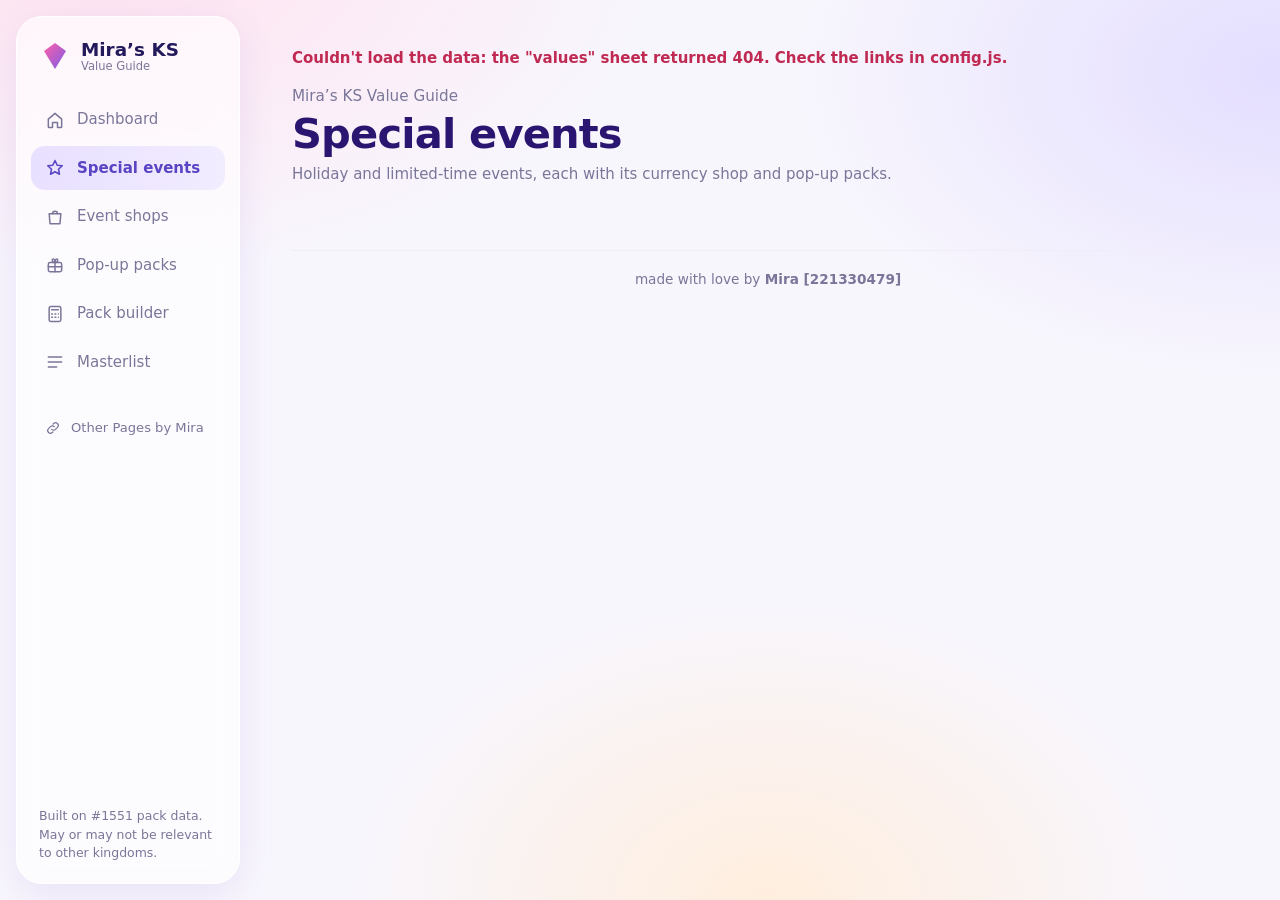
==== event.html @ 1d598697 "updated currency shop view to be more mobile friendly" ====
<!doctype html><html lang="en"><head><meta charset="utf-8"><meta name="viewport" content="width=device-width,initial-scale=1">
<title>Special events - Mira’s KS Value Guide</title><link rel="stylesheet" href="style.css"></head>
<body><main><div id="body"></div></main>
<script src="config.js"></script>
<script src="app.js"></script>
<script>
header("event.html");
Promise.all([unitValues(), get("shops"), get("popups"), get("events").catch(() => ({ events: [] }))]).then(([m, { shops }, { popups }, { events: meta }]) => {
  const packs = scorePacks(m, popups);
  const events = new Map();
  const slot = n => {
    const k = n.trim().toLowerCase();
    if (!events.has(k)) events.set(k, { name: n.trim(), shops: [], packs: [] });
    return events.get(k);
  };
  shops.filter(s => s.event).forEach(s => slot(s.event).shops.push(s));
  packs.filter(p => p.event).forEach(p => slot(p.event).packs.push(p));
  const want = new URLSearchParams(location.search).get("e");
  const body = document.getElementById("body");
  const plural = (n, w) => n + " " + w + (n === 1 ? "" : "s");

  if (!want) {
    const list = [...events.values()].map((e, i) => {
      const md = meta.find(x => x.event.trim().toLowerCase() === e.name.toLowerCase());
      return { ...e, i, st: eventStatus(md) };
    }).sort((a, b) => stateRank[a.st.state] - stateRank[b.st.state]
      || (a.st.state === "past" ? b.st.end - a.st.end : a.st.state === "active" && a.st.end && b.st.end ? a.st.end - b.st.end : a.i - b.i));
    const nowCount = list.filter(e => e.st.state !== "past").length;
    stats([
      ["Active or upcoming", nowCount, "star", ""],
      ["Past events", list.length - nowCount, "list", ""],
      ["Currency shops in events", list.reduce((a, e) => a + e.shops.length, 0), "bag", "pink"],
      ["Pop-up packs in events", list.reduce((a, e) => a + e.packs.length, 0), "gift", "peach"]
    ]);
    body.innerHTML = `<div class="card"><div class="card-head"><div><h2>Choose an event</h2><p>Holiday and limited-time events, each with its currency shop and pop-up packs on one page.</p></div></div>` +
      (list.length
        ? `<div class="big-links">${list.map(e => bigLink("event.html?e=" + encodeURIComponent(e.name), "star", e.name, plural(e.shops.length, "currency shop") + ", " + plural(e.packs.length, "pop-up pack"), e.st.state === "active" && !e.st.end ? "" : e.st.label, e.st.state === "past" ? "past" : "", e.st.state === "past" ? "grey" : e.st.state === "upcoming" ? "" : "green")).join("")}</div>`
        : `<p class="dim">No events yet. Type a holiday event name, such as Halloween, in the event column of its pop-up packs and currency shop rows in your sheet and it will show up here.</p>`) + `</div>`;
    return;
  }

  const ev = events.get(want.trim().toLowerCase());
  const md = ev && meta.find(x => x.event.trim().toLowerCase() === ev.name.toLowerCase());
  const st = eventStatus(md);
  if (!ev) {
    stats([]);
    body.innerHTML = `<div class="card"><p>That event was not found. <a href="event.html">See all special events</a>.</p></div>`;
    return;
  }
  document.title = ev.name + " - Mira’s KS Value Guide";
  document.querySelector("h1").textContent = ev.name;
  document.querySelector(".eyebrow").innerHTML = `<a href="event.html">Special events</a> / ${esc(ev.name)}`;
  document.querySelector(".sub").innerHTML = `Currency shop and pop-up packs for this event, valued at regular pack prices. <span class="pill ${st.state === "past" ? "grey" : st.state === "upcoming" ? "amber" : "green"}">${st.label}</span>`;
  const views = ev.shops.map(s => shopView(m, s));
  stats([
    ["Pop-up packs", ev.packs.length, "gift", ""],
    ["Best pack ratio", ev.packs.length ? Math.max(...ev.packs.map(p => p.ratio)).toFixed(2) + "x" : "none yet", "bars", "pink"],
    ["Currency shops", views.length, "bag", "peach"],
    ["Best currency value", views.length ? fmt(Math.max(...views.map(v => v.best)), 6) : "none yet", "gem", ""]
  ]);
  body.innerHTML = `<div id="packs"></div><h2 class="section-label">Currency shop</h2><div id="shops"></div>
    <p class="note">Pack worth is what the same contents cost at regular pack rates. Currency value is the best $ per token in each shop.</p>`;
  if (ev.packs.length)
    render(document.getElementById("packs"), packCols, ev.packs, false, ["Pop-up packs", "Click a pack to see what is inside."], ["ratio", -1], packDetail);
  else document.getElementById("packs").innerHTML = `<div class="card"><h2>Pop-up packs</h2><p class="dim">No pop-up packs for this event yet.</p></div>`;
  const shopsEl = document.getElementById("shops");
  if (!views.length) shopsEl.innerHTML = `<div class="card"><p class="dim">No currency shop for this event yet.</p></div>`;
  views.forEach(v => {
    const sec = document.createElement("details");
    sec.className = "card"; sec.open = true;
    sec.innerHTML = `<summary class="shop-summary"><h2>${esc(v.name)}</h2></summary><div class="shop-table"></div>`;
    shopsEl.appendChild(sec);
    render(sec.querySelector(".shop-table"), shopCols, v.rows, false, null, ["perToken", -1]);
  });
});
</script></body></html>
---- style.css ----
:root{--ink:#231a5c;--title:#2a1670;--mute:#7a7699;--line:#f0edf8;--head:#f4f1fb;--hover:#faf8ff;--violet:#7c5ce6;--lav-bg:#ece7ff;--lav-ink:#5a44c4;--green-bg:#dbf4e5;--green-ink:#1f7a4d;--amber-bg:#ffe9d9;--amber-ink:#b4571f;--rose-bg:#ffe0e7;--rose-ink:#c02a52;color-scheme:light}
*{box-sizing:border-box}
body{margin:0;min-height:100vh;color:var(--ink);font:15px/1.5 system-ui,-apple-system,"Segoe UI",Roboto,sans-serif;background:radial-gradient(900px 520px at 8% -5%,#ffe2f0,transparent 62%),radial-gradient(820px 520px at 100% 8%,#e4deff,transparent 60%),radial-gradient(700px 500px at 60% 100%,#ffeede,transparent 60%),#f8f6fd;background-attachment:fixed}
.side{position:fixed;inset:16px auto 16px 16px;width:224px;display:flex;flex-direction:column;padding:22px 14px 18px;background:rgba(255,255,255,.62);backdrop-filter:blur(14px);border:1px solid #fff;border-radius:26px;box-shadow:0 10px 36px rgba(120,90,200,.12)}
.brand{display:flex;align-items:center;gap:10px;padding:0 8px 24px;font-weight:800;font-size:1.15rem;line-height:1.15}
.brand small{display:block;font-weight:500;font-size:.72rem;color:var(--mute)}
.logo{width:32px;height:32px;flex:none}
nav{display:flex;flex-direction:column;gap:4px}
nav a{display:flex;align-items:center;gap:12px;padding:11px 14px;border-radius:14px;color:var(--mute);text-decoration:none;font-weight:500}
nav a svg{width:20px;height:20px;flex:none;fill:none;stroke:currentColor;stroke-width:1.8;stroke-linecap:round;stroke-linejoin:round}
nav a.aside{margin-top:22px;padding:8px 14px;font-size:.82rem;gap:10px}
nav a.aside svg{width:16px;height:16px}
nav a:hover{background:rgba(124,92,230,.07)}
nav a[aria-current]{background:linear-gradient(90deg,#e8e0ff,#f2ecff);color:var(--lav-ink);font-weight:700}
nav a:focus-visible,input:focus-visible,th button:focus-visible,.shop-summary:focus-visible{outline:2px solid var(--violet);outline-offset:3px}
.tagline{margin:auto 8px 2px;font-size:.78rem;color:var(--mute)}
main{margin-left:256px;padding:32px 36px 56px;max-width:1220px}
.eyebrow{margin:0;color:var(--mute);font-size:.95rem}
h1{font-size:2.6rem;font-weight:800;letter-spacing:-.02em;line-height:1.1;margin:4px 0 6px;color:var(--title)}
.sub{color:var(--mute);margin:0}
.stats{display:grid;grid-template-columns:repeat(auto-fit,minmax(210px,1fr));gap:16px;margin:24px 0}
.stat{display:flex;align-items:center;gap:12px;padding:16px 14px;border-radius:20px;border:1px solid #fff;box-shadow:0 8px 28px rgba(120,90,200,.09);background:linear-gradient(135deg,rgba(255,255,255,.9),var(--tint,#f3efff))}
.stat.pink{--tint:#ffeaf4}.stat.peach{--tint:#fff1e6}
.tile{width:46px;height:46px;border-radius:14px;display:grid;place-items:center;background:#e8e2ff;color:#6a52d9;flex:none}
.stat.pink .tile{background:#ffdcec;color:#e0407f}.stat.peach .tile{background:#ffe6d2;color:#d9722b}
.tile svg{width:22px;height:22px;fill:none;stroke:currentColor;stroke-width:1.9;stroke-linecap:round;stroke-linejoin:round}
.stat p{margin:0;color:var(--mute);font-size:.85rem}
.stat>div{min-width:0}
.stat strong{overflow-wrap:anywhere;font-size:1.45rem;font-weight:800;line-height:1.2;color:var(--title)}
section{margin-bottom:24px}
.card{background:rgba(255,255,255,.78);border:1px solid #fff;border-radius:22px;box-shadow:0 10px 36px rgba(120,90,200,.10);padding:22px;margin-bottom:18px}
.card-head{display:flex;justify-content:space-between;align-items:flex-start;gap:12px;flex-wrap:wrap;margin-bottom:16px}
.card-head h2{font-size:1.2rem;font-weight:700;margin:0}
.card-head p{margin:2px 0 0;color:var(--mute);font-size:.9rem}
.shop-summary{display:flex;align-items:center;gap:10px;cursor:pointer;list-style:none}
.shop-summary::-webkit-details-marker{display:none}
.shop-summary::before{content:"+";display:inline-grid;place-items:center;width:24px;height:24px;border-radius:50%;background:linear-gradient(135deg,#ece7ff,#ffe3f0);color:var(--lav-ink);font-weight:700}
details[open]>.shop-summary{margin-bottom:16px}
details[open]>.shop-summary::before{content:"\2212"}
.shop-summary h2{font-size:1.2rem;font-weight:700;margin:0}
input{width:240px;max-width:100%;padding:9px 14px;border:1px solid var(--line);border-radius:12px;background:#fff;color:var(--ink);font:inherit;box-shadow:0 2px 8px rgba(120,90,200,.08)}
.wrap{overflow-x:auto}
table{border-collapse:separate;border-spacing:0;width:100%;font-variant-numeric:tabular-nums}
th,td{padding:14px 16px;text-align:left;white-space:nowrap;border-bottom:1px solid var(--line)}
td:first-child{white-space:normal;font-weight:600}
thead th{background:var(--head);border-bottom:0;padding:10px 16px}
thead th:first-child{border-radius:12px 0 0 12px}
thead th:last-child{border-radius:0 12px 12px 0}
th button{all:unset;cursor:pointer;display:inline-flex;align-items:center;gap:6px;font-weight:600;font-size:.85rem;color:var(--mute)}
.arrow{font-size:.75rem;opacity:.5}
th button.on{color:var(--ink)}th button.on .arrow{opacity:1;color:var(--violet)}
th button:hover{color:var(--ink)}
tbody tr:hover td{background:var(--hover)}
tbody tr:last-child td{border-bottom:0}
tr.exp{cursor:pointer}
.chev{all:unset;box-sizing:border-box;width:22px;height:22px;border-radius:50%;display:inline-grid;place-items:center;vertical-align:middle;margin-right:10px;cursor:pointer;background:linear-gradient(135deg,#ece7ff,#ffe3f0);color:var(--lav-ink)}
.chev::before{content:"";width:6px;height:6px;border-right:2px solid currentColor;border-bottom:2px solid currentColor;transform:rotate(-45deg);transition:transform .15s}
.chev[aria-expanded=true]::before{transform:rotate(45deg)}
.chev:focus-visible{outline:2px solid var(--violet);outline-offset:2px}
tbody tr.detail:hover>td{background:none}
.detail>td{padding:0 16px 14px;white-space:normal;font-weight:400}
.breakdown{background:#faf8ff;border:1px solid var(--line);border-radius:16px;padding:14px 16px;overflow-x:auto}
.breakdown p{margin:0 0 8px;font-size:.88rem}
.breakdown table{font-size:.9rem}
.breakdown th,.breakdown td{padding:8px 12px}
.breakdown thead th{background:none;border-bottom:1px solid var(--line);font-size:.8rem;color:var(--mute);padding:6px 12px}
.breakdown thead th:first-child,.breakdown thead th:last-child{border-radius:0}
.breakdown tfoot td{font-weight:700;border-bottom:0;border-top:1px solid var(--line)}
.breakdown tfoot tr+tr td{border-top:0}
.pos{color:var(--green-ink)}.neg{color:var(--rose-ink)}
@media(prefers-reduced-motion:reduce){.chev::before{transition:none}}
a.pill{text-decoration:none}
.shop-summary .pill{margin-left:4px}
.eyebrow a{color:var(--lav-ink);text-decoration:none;font-weight:600}
.eyebrow a:hover{text-decoration:underline}
.section-label{font-size:1.15rem;font-weight:700;margin:26px 4px 12px}
.price-field{display:flex;flex-direction:column;gap:4px;color:var(--mute);font-size:.82rem;font-weight:600}
.money{display:flex;align-items:center;gap:6px;color:var(--ink);font-size:1rem}
.money input{width:130px}
.brows{display:flex;flex-direction:column;gap:10px}
.brow{display:grid;grid-template-columns:minmax(0,2fr) minmax(0,1fr) minmax(90px,auto) 36px;gap:10px;align-items:center}
.brow input{width:100%}
.b-worth{white-space:nowrap}
.b-del{all:unset;box-sizing:border-box;width:32px;height:32px;border-radius:50%;display:grid;place-items:center;cursor:pointer;color:var(--mute);background:var(--head);font-size:1.2rem;line-height:1}
.b-del:hover{background:var(--rose-bg);color:var(--rose-ink)}
.b-del:focus-visible,.btn:focus-visible{outline:2px solid var(--violet);outline-offset:2px}
.b-actions{display:flex;gap:10px;margin-top:16px;flex-wrap:wrap}
.btn{all:unset;box-sizing:border-box;cursor:pointer;padding:9px 18px;border-radius:12px;font-weight:600;color:#fff;background:linear-gradient(90deg,#8d6df0,#e65aa6);box-shadow:0 4px 14px rgba(124,92,230,.25)}
.btn.ghost{color:var(--lav-ink);background:var(--lav-bg);box-shadow:none}
@media(max-width:560px){.brow{grid-template-columns:minmax(0,1fr) minmax(0,.6fr) 32px}.b-worth{grid-column:1/3;grid-row:2}.b-del{grid-row:1;grid-column:3}}
.strong{font-weight:700}.dim{color:var(--mute)}.bad{color:var(--rose-ink);font-weight:600}
.pill{display:inline-block;padding:3px 12px;border-radius:999px;font-size:.85rem;font-weight:500;background:var(--lav-bg);color:var(--lav-ink);white-space:normal}
.pill.c1{background:#e0ebff;color:#2f5bc9}.pill.c2{background:#ffe0ef;color:#c2377d}.pill.c3{background:#ffe9d9;color:#b4571f}.pill.c4{background:#d9f3ea;color:#1d7a5a}
.pill.green{background:var(--green-bg);color:var(--green-ink)}.pill.amber{background:var(--amber-bg);color:var(--amber-ink)}.pill.rose{background:var(--rose-bg);color:var(--rose-ink)}
.meter{display:inline-block;height:8px;background:linear-gradient(90deg,#ff7ab8,#7c5ce6);border-radius:99px;vertical-align:middle;margin-left:10px}
.tag{font-size:.75rem;background:var(--amber-bg);color:var(--amber-ink);border-radius:99px;padding:1px 8px;margin-left:6px}
.credits{margin-top:40px;padding-top:18px;border-top:1px solid var(--line);text-align:center;color:var(--mute);font-size:.85rem}
.credits a{color:inherit;text-decoration:none;font-weight:700}
.note a,.card p a{color:var(--lav-ink);font-weight:600}
.note{color:var(--mute);font-size:.88rem;margin:14px 4px 0}
.pillbar{display:flex;flex-wrap:wrap;align-items:center;gap:8px;max-height:210px;overflow-y:auto;padding:10px 12px;margin:22px 0 4px;border-radius:20px;background:rgba(255,255,255,.82);backdrop-filter:blur(10px);border:1px solid #fff;box-shadow:0 8px 28px rgba(120,90,200,.10)}
.chip-label{color:var(--mute);font-size:.85rem;font-weight:600;padding:0 6px}
.chip{padding:7px 16px;border-radius:999px;background:#fff;border:1px solid var(--line);color:var(--ink);font-size:.9rem;font-weight:600;text-decoration:none;box-shadow:0 2px 6px rgba(120,90,200,.08);transition:background .15s}
.chip:hover{background:var(--lav-bg)}
.chip[aria-current]{background:linear-gradient(90deg,#e8e0ff,#ffe3f0);color:var(--lav-ink);border-color:#fff}
.chip:focus-visible{outline:2px solid var(--violet);outline-offset:2px}
details.card{scroll-margin-top:20px}
.big-link.past{filter:grayscale(1);opacity:.6}
.big-link.past:hover,.big-link.past:focus-visible{opacity:.9}
.pill.grey{background:#ececf1;color:#6b6a7a}
.big-links{display:grid;grid-template-columns:repeat(auto-fill,minmax(250px,1fr));gap:16px}
.big-link{--tint:#f3efff;display:flex;flex-direction:column;gap:6px;padding:20px;border-radius:22px;text-decoration:none;color:var(--ink);border:1px solid #fff;background:linear-gradient(135deg,rgba(255,255,255,.95),var(--tint));box-shadow:0 8px 28px rgba(120,90,200,.09);transition:transform .15s,box-shadow .15s}
.big-link:nth-child(3n+2){--tint:#ffeaf4}.big-link:nth-child(3n){--tint:#fff1e6}
.big-link:hover{transform:translateY(-3px);box-shadow:0 14px 34px rgba(120,90,200,.16)}
.big-link:focus-visible{outline:2px solid var(--violet);outline-offset:3px}
.big-link .tile{margin-bottom:8px}
.big-link:nth-child(3n+2) .tile{background:#ffdcec;color:#e0407f}.big-link:nth-child(3n) .tile{background:#ffe6d2;color:#d9722b}
.big-link strong{font-size:1.15rem;font-weight:800;color:var(--title)}
.big-link .desc{color:var(--mute);font-size:.9rem;flex:1}
.go{display:flex;justify-content:space-between;align-items:center;margin-top:10px}
.go-arrow{width:34px;height:34px;border-radius:50%;display:grid;place-items:center;background:#fff;color:var(--lav-ink);box-shadow:0 2px 8px rgba(120,90,200,.15)}
.go-arrow svg{width:18px;height:18px;fill:none;stroke:currentColor;stroke-width:2;stroke-linecap:round;stroke-linejoin:round}
@media(prefers-reduced-motion:reduce){.big-link{transition:none}.big-link:hover{transform:none}}
@media(max-width:860px){
.side{position:static;width:auto;margin:12px;flex-direction:row;align-items:center;flex-wrap:wrap;gap:8px;padding:10px 12px;border-radius:20px}
.brand{padding:0 10px 0 4px}.tagline{display:none}
nav{flex-direction:row;flex-wrap:wrap;width:100%;gap:4px}nav a.aside{margin-top:0;font-size:.78rem}nav a{flex:1 1 auto;justify-content:center;padding:9px 8px;font-size:.82rem;white-space:nowrap}nav a svg{display:none}
main{margin:0;padding:8px 16px 40px}h1{font-size:2rem}}
.ranked{display:flex;align-items:center;gap:12px}
.rank{flex:none;display:grid;place-items:center;width:38px;height:30px;border-radius:9px;background:#fff;border:1.5px solid #cfc4f7;color:var(--violet);font-size:.82rem;font-weight:800;letter-spacing:-.02em}
.rank.none{border-style:dashed;border-color:var(--line);color:var(--mute)}
tr.top td{background:#effaf3}
tr.top td:first-child{box-shadow:inset 4px 0 0 #3fbf7f}
tr.top .rank{background:#2fa86b;border-color:#2fa86b;color:#fff;box-shadow:0 2px 6px rgba(47,168,107,.3)}
tbody tr.top:hover td{background:#e3f6ea}
tr.low td{opacity:.5}
tr.low:hover td{opacity:.85}
@media(max-width:640px){
.stats{grid-template-columns:repeat(2,minmax(0,1fr));gap:10px;margin:16px 0}
.stat{padding:12px 10px;gap:8px;border-radius:16px}
.stat .tile{width:34px;height:34px;border-radius:10px}.stat .tile svg{width:18px;height:18px}
.stat p{font-size:.75rem;line-height:1.25}.stat strong{font-size:1.1rem}
.card{padding:14px;border-radius:18px}
table.rt,table.rt tbody{display:block}
table.rt thead tr{display:flex;flex-wrap:wrap;align-items:center;gap:6px;margin-bottom:6px}
table.rt thead tr::before{content:"Sort by";font-size:.75rem;font-weight:600;color:var(--mute);margin-right:2px}
table.rt thead th{padding:0;background:none;border-radius:0}
table.rt th button{padding:5px 10px;border-radius:999px;background:var(--head);font-size:.78rem}
table.rt th button.on{background:var(--lav-bg);color:var(--lav-ink)}
table.rt tbody tr{display:grid;grid-template-columns:repeat(3,minmax(0,1fr));gap:8px 10px;padding:12px 2px;border-bottom:1px solid var(--line)}
table.rt tbody tr:last-child{border-bottom:0}
table.rt tbody tr:hover td{background:none}
table.rt tbody tr.top{background:#effaf3;border-radius:14px;border-bottom:0;margin-bottom:6px;padding:12px 10px;box-shadow:inset 4px 0 0 #3fbf7f}
table.rt tbody tr.top td{background:none;box-shadow:none}
table.rt td{padding:0;border:0;white-space:normal;min-width:0;font-size:.85rem}
table.rt td::before{content:attr(data-label);display:block;font-size:.68rem;font-weight:600;color:var(--mute);text-transform:uppercase;letter-spacing:.03em}
table.rt td:first-child{grid-column:1/-1;font-size:.98rem}
table.rt.has-hero td:first-child{grid-column:1/3;grid-row:1}
table.rt td.hero{grid-column:3;grid-row:1;text-align:right;align-self:center;font-weight:700;font-size:1rem}
table.rt td:first-child::before,table.rt td.hero::before{display:none}
table.rt td.hero .meter{display:block;margin:4px 0 0 auto;max-width:100%}
table.rt tr.detail{display:block;padding:0 0 12px}
table.rt tr.detail>td{display:block;padding:0}
table.rt tr.detail>td::before{display:none}
.breakdown{padding:10px}
.breakdown th,.breakdown td{padding:6px;white-space:normal}
.breakdown th:nth-child(5),.breakdown td:nth-child(5){display:none}
}
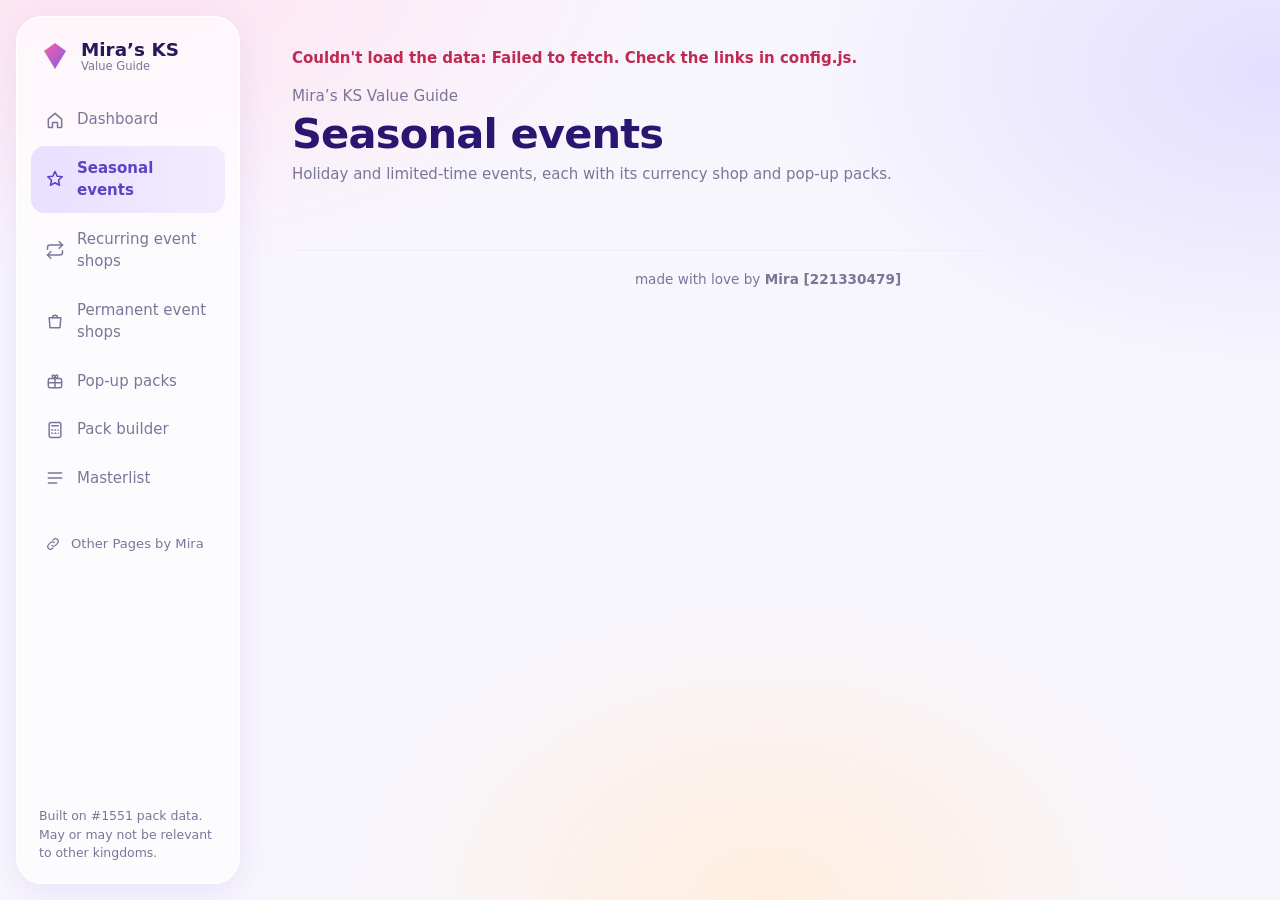
==== commit 987b41c4: "added recurring page" ====
--- a/event.html
+++ b/event.html
@@ -1,5 +1,5 @@
 <!doctype html><html lang="en"><head><meta charset="utf-8"><meta name="viewport" content="width=device-width,initial-scale=1">
-<title>Special events - Mira’s KS Value Guide</title><link rel="stylesheet" href="style.css"></head>
+<title>Seasonal events -Mira’s KS Value Guide</title><link rel="stylesheet" href="style.css"></head>
 <body><main><div id="body"></div></main>
 <script src="config.js"></script>
 <script src="app.js"></script>
@@ -44,33 +44,32 @@
   const st = eventStatus(md);
   if (!ev) {
     stats([]);
-    body.innerHTML = `<div class="card"><p>That event was not found. <a href="event.html">See all special events</a>.</p></div>`;
+    body.innerHTML = `<div class="card"><p>That event was not found. <a href="event.html">See all seasonal events</a>.</p></div>`;
     return;
   }
   document.title = ev.name + " - Mira’s KS Value Guide";
   document.querySelector("h1").textContent = ev.name;
-  document.querySelector(".eyebrow").innerHTML = `<a href="event.html">Special events</a> / ${esc(ev.name)}`;
+  document.querySelector(".eyebrow").innerHTML = `<a href="event.html">Seasonal events</a> / ${esc(ev.name)}`;
   document.querySelector(".sub").innerHTML = `Currency shop and pop-up packs for this event, valued at regular pack prices. <span class="pill ${st.state === "past" ? "grey" : st.state === "upcoming" ? "amber" : "green"}">${st.label}</span>`;
-  const views = ev.shops.map(s => shopView(m, s));
+  body.innerHTML = `<div id="packs"></div><h2 class="section-label">Currency shop</h2><div id="shops"></div>
+    <p class="note">Pack worth is what the same contents cost at regular pack rates. Currency value is the best $ per token in each shop.</p>`;
+  if (ev.packs.length)
+    render(document.getElementById("packs"), packCols, ev.packs, false, ["Pop-up packs", "Click a pack to see what is inside."], ["ratio", -1], packDetail);
+  else document.getElementById("packs").innerHTML = `<div class="card"><h2>Pop-up packs</h2><p class="dim">No pop-up packs for this event yet.</p></div>`;
+  const shopsEl = document.getElementById("shops");
+  const views = ev.shops.map(s => {
+    const sec = document.createElement("details");
+    sec.className = "card"; sec.open = true;
+    sec.innerHTML = `<summary class="shop-summary"><h2>${esc(s.name)}</h2></summary><div class="shop-table"></div>`;
+    shopsEl.appendChild(sec);
+    return renderShop(sec.querySelector(".shop-table"), m, s);
+  });
+  if (!views.length) shopsEl.innerHTML = `<div class="card"><p class="dim">No currency shop for this event yet.</p></div>`;
   stats([
     ["Pop-up packs", ev.packs.length, "gift", ""],
     ["Best pack ratio", ev.packs.length ? Math.max(...ev.packs.map(p => p.ratio)).toFixed(2) + "x" : "none yet", "bars", "pink"],
     ["Currency shops", views.length, "bag", "peach"],
     ["Best currency value", views.length ? fmt(Math.max(...views.map(v => v.best)), 6) : "none yet", "gem", ""]
   ]);
-  body.innerHTML = `<div id="packs"></div><h2 class="section-label">Currency shop</h2><div id="shops"></div>
-    <p class="note">Pack worth is what the same contents cost at regular pack rates. Currency value is the best $ per token in each shop.</p>`;
-  if (ev.packs.length)
-    render(document.getElementById("packs"), packCols, ev.packs, false, ["Pop-up packs", "Click a pack to see what is inside."], ["ratio", -1], packDetail);
-  else document.getElementById("packs").innerHTML = `<div class="card"><h2>Pop-up packs</h2><p class="dim">No pop-up packs for this event yet.</p></div>`;
-  const shopsEl = document.getElementById("shops");
-  if (!views.length) shopsEl.innerHTML = `<div class="card"><p class="dim">No currency shop for this event yet.</p></div>`;
-  views.forEach(v => {
-    const sec = document.createElement("details");
-    sec.className = "card"; sec.open = true;
-    sec.innerHTML = `<summary class="shop-summary"><h2>${esc(v.name)}</h2></summary><div class="shop-table"></div>`;
-    shopsEl.appendChild(sec);
-    render(sec.querySelector(".shop-table"), shopCols, v.rows, false, null, ["perToken", -1]);
-  });
 });
 </script></body></html>
--- a/style.css
+++ b/style.css
@@ -73,6 +73,9 @@
 .shop-summary .pill{margin-left:4px}
 .eyebrow a{color:var(--lav-ink);text-decoration:none;font-weight:600}
 .eyebrow a:hover{text-decoration:underline}
+.tier+.tier{margin-top:26px;padding-top:20px;border-top:2px dashed var(--line)}
+.tier-head{display:flex;align-items:center;flex-wrap:wrap;gap:8px 12px;margin-bottom:10px}
+.tier-head h3{margin:0;font-size:1.05rem;font-weight:800;color:var(--title)}
 .section-label{font-size:1.15rem;font-weight:700;margin:26px 4px 12px}
 .price-field{display:flex;flex-direction:column;gap:4px;color:var(--mute);font-size:.82rem;font-weight:600}
 .money{display:flex;align-items:center;gap:6px;color:var(--ink);font-size:1rem}
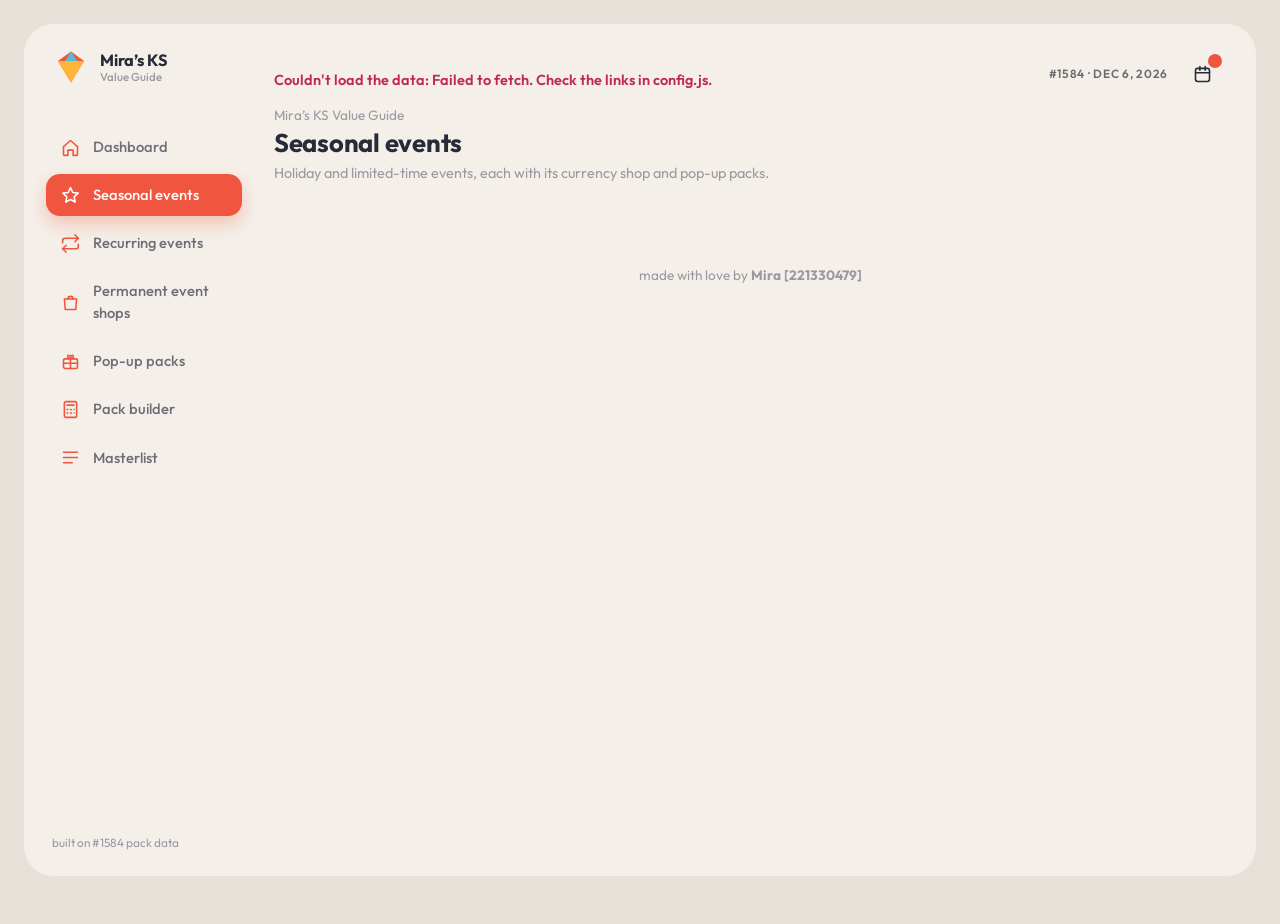
==== commit 5e683455: "Redesign with warm theme, events panel and calendar popup - Add theme.css: warm beige layout, labell" ====
--- a/event.html
+++ b/event.html
@@ -1,5 +1,5 @@
 <!doctype html><html lang="en"><head><meta charset="utf-8"><meta name="viewport" content="width=device-width,initial-scale=1">
-<title>Seasonal events -Mira’s KS Value Guide</title><link rel="stylesheet" href="style.css"></head>
+<title>Seasonal events -Mira’s KS Value Guide</title><link rel="stylesheet" href="style.css"><link rel="stylesheet" href="theme.css"></head>
 <body><main><div id="body"></div></main>
 <script src="config.js"></script>
 <script src="app.js"></script>
--- a/style.css
+++ b/style.css
@@ -8,8 +8,6 @@
 nav{display:flex;flex-direction:column;gap:4px}
 nav a{display:flex;align-items:center;gap:12px;padding:11px 14px;border-radius:14px;color:var(--mute);text-decoration:none;font-weight:500}
 nav a svg{width:20px;height:20px;flex:none;fill:none;stroke:currentColor;stroke-width:1.8;stroke-linecap:round;stroke-linejoin:round}
-nav a.aside{margin-top:22px;padding:8px 14px;font-size:.82rem;gap:10px}
-nav a.aside svg{width:16px;height:16px}
 nav a:hover{background:rgba(124,92,230,.07)}
 nav a[aria-current]{background:linear-gradient(90deg,#e8e0ff,#f2ecff);color:var(--lav-ink);font-weight:700}
 nav a:focus-visible,input:focus-visible,th button:focus-visible,.shop-summary:focus-visible{outline:2px solid var(--violet);outline-offset:3px}
@@ -30,6 +28,9 @@
 section{margin-bottom:24px}
 .card{background:rgba(255,255,255,.78);border:1px solid #fff;border-radius:22px;box-shadow:0 10px 36px rgba(120,90,200,.10);padding:22px;margin-bottom:18px}
 .card-head{display:flex;justify-content:space-between;align-items:flex-start;gap:12px;flex-wrap:wrap;margin-bottom:16px}
+.about{margin:0 4px 22px;padding:2px 0 2px 16px;border-left:3px solid #e2dbfa;color:var(--mute);font-size:.88rem;line-height:1.55;max-width:75ch}
+.about h2{margin:0 0 4px;font-size:.8rem;font-weight:700;text-transform:uppercase;letter-spacing:.05em;color:var(--mute)}
+.about p{margin:0 0 6px}.about p:last-child{margin:0}
 .card-head h2{font-size:1.2rem;font-weight:700;margin:0}
 .card-head p{margin:2px 0 0;color:var(--mute);font-size:.9rem}
 .shop-summary{display:flex;align-items:center;gap:10px;cursor:pointer;list-style:none}
@@ -73,6 +74,11 @@
 .shop-summary .pill{margin-left:4px}
 .eyebrow a{color:var(--lav-ink);text-decoration:none;font-weight:600}
 .eyebrow a:hover{text-decoration:underline}
+.seg{display:inline-flex;flex-wrap:wrap;gap:4px;padding:4px;margin-bottom:18px;border-radius:14px;background:var(--head)}
+.seg button{all:unset;box-sizing:border-box;cursor:pointer;padding:7px 14px;border-radius:10px;font-size:.88rem;font-weight:600;color:var(--mute)}
+.seg button:hover{color:var(--ink)}
+.seg button[aria-pressed=true]{background:#fff;color:var(--lav-ink);box-shadow:0 2px 8px rgba(120,90,200,.15)}
+.seg button:focus-visible{outline:2px solid var(--violet);outline-offset:2px}
 .tier+.tier{margin-top:26px;padding-top:20px;border-top:2px dashed var(--line)}
 .tier-head{display:flex;align-items:center;flex-wrap:wrap;gap:8px 12px;margin-bottom:10px}
 .tier-head h3{margin:0;font-size:1.05rem;font-weight:800;color:var(--title)}
@@ -93,7 +99,7 @@
 @media(max-width:560px){.brow{grid-template-columns:minmax(0,1fr) minmax(0,.6fr) 32px}.b-worth{grid-column:1/3;grid-row:2}.b-del{grid-row:1;grid-column:3}}
 .strong{font-weight:700}.dim{color:var(--mute)}.bad{color:var(--rose-ink);font-weight:600}
 .pill{display:inline-block;padding:3px 12px;border-radius:999px;font-size:.85rem;font-weight:500;background:var(--lav-bg);color:var(--lav-ink);white-space:normal}
-.pill.c1{background:#e0ebff;color:#2f5bc9}.pill.c2{background:#ffe0ef;color:#c2377d}.pill.c3{background:#ffe9d9;color:#b4571f}.pill.c4{background:#d9f3ea;color:#1d7a5a}
+.pill.purple{background:var(--lav-bg);color:var(--lav-ink)}.pill.c1{background:#e0ebff;color:#2f5bc9}.pill.c2{background:#ffe0ef;color:#c2377d}.pill.c3{background:#ffe9d9;color:#b4571f}.pill.c4{background:#d9f3ea;color:#1d7a5a}
 .pill.green{background:var(--green-bg);color:var(--green-ink)}.pill.amber{background:var(--amber-bg);color:var(--amber-ink)}.pill.rose{background:var(--rose-bg);color:var(--rose-ink)}
 .meter{display:inline-block;height:8px;background:linear-gradient(90deg,#ff7ab8,#7c5ce6);border-radius:99px;vertical-align:middle;margin-left:10px}
 .tag{font-size:.75rem;background:var(--amber-bg);color:var(--amber-ink);border-radius:99px;padding:1px 8px;margin-left:6px}
@@ -127,7 +133,7 @@
 @media(max-width:860px){
 .side{position:static;width:auto;margin:12px;flex-direction:row;align-items:center;flex-wrap:wrap;gap:8px;padding:10px 12px;border-radius:20px}
 .brand{padding:0 10px 0 4px}.tagline{display:none}
-nav{flex-direction:row;flex-wrap:wrap;width:100%;gap:4px}nav a.aside{margin-top:0;font-size:.78rem}nav a{flex:1 1 auto;justify-content:center;padding:9px 8px;font-size:.82rem;white-space:nowrap}nav a svg{display:none}
+nav{flex-direction:row;flex-wrap:wrap;width:100%;gap:4px}nav a{flex:1 1 auto;justify-content:center;padding:9px 8px;font-size:.82rem;white-space:nowrap}nav a svg{display:none}
 main{margin:0;padding:8px 16px 40px}h1{font-size:2rem}}
 .ranked{display:flex;align-items:center;gap:12px}
 .rank{flex:none;display:grid;place-items:center;width:38px;height:30px;border-radius:9px;background:#fff;border:1.5px solid #cfc4f7;color:var(--violet);font-size:.82rem;font-weight:800;letter-spacing:-.02em}
@@ -159,6 +165,7 @@
 table.rt td::before{content:attr(data-label);display:block;font-size:.68rem;font-weight:600;color:var(--mute);text-transform:uppercase;letter-spacing:.03em}
 table.rt td:first-child{grid-column:1/-1;font-size:.98rem}
 table.rt.has-hero td:first-child{grid-column:1/3;grid-row:1}
+table.rt td.wide{grid-column:1/-1}
 table.rt td.hero{grid-column:3;grid-row:1;text-align:right;align-self:center;font-weight:700;font-size:1rem}
 table.rt td:first-child::before,table.rt td.hero::before{display:none}
 table.rt td.hero .meter{display:block;margin:4px 0 0 auto;max-width:100%}
@@ -169,3 +176,52 @@
 .breakdown th,.breakdown td{padding:6px;white-space:normal}
 .breakdown th:nth-child(5),.breakdown td:nth-child(5){display:none}
 }
+
+/* Dashboard: compact, list-style layout */
+.dash h1{font-size:2rem}
+.dash-grid{display:grid;grid-template-columns:minmax(0,1fr) 300px;gap:18px;align-items:start}
+.dash-side{position:sticky;top:20px}
+.dash .card{background:#fff;border-radius:18px;padding:18px 20px 10px;box-shadow:0 4px 18px rgba(120,90,200,.06);margin-bottom:18px}
+.dash .card-head{margin-bottom:6px}
+.dash .card-head h2{font-size:1.02rem}
+.dash .card-head p{font-size:.84rem}
+.dash .stats{gap:0;margin:20px 0;padding:14px 4px;background:#fff;border:1px solid #fff;border-radius:18px;box-shadow:0 4px 18px rgba(120,90,200,.06)}
+.dash .stat{padding:2px 18px;background:none;border:0;border-left:1px solid var(--line);border-radius:0;box-shadow:none}
+.dash .stat:first-child{border-left:0}
+.dash .stat .tile{width:38px;height:38px;border-radius:50%}
+.dash .stat .tile svg{width:18px;height:18px}
+.dash .stat p{font-size:.8rem}
+.dash .stat strong{font-size:1.2rem}
+.dash-side .about{margin:0;padding:16px 18px;border:1px solid #fff;border-radius:18px;background:rgba(255,255,255,.55);font-size:.84rem}
+
+.link-list{display:grid}
+.link-list.two{grid-template-columns:repeat(2,minmax(0,1fr));column-gap:28px}
+.link-list .big-link{display:grid;grid-template-columns:36px minmax(0,1fr) auto;grid-template-areas:"tile title arrow" "tile desc arrow" "tile pill arrow";column-gap:14px;align-items:center;padding:11px 6px;border:0;border-bottom:1px solid var(--line);border-radius:0;background:none;box-shadow:none;transition:background .15s}
+.link-list .big-link:last-child,.link-list.two .big-link:nth-last-child(-n+2):nth-child(odd),.link-list.two .big-link:last-child{border-bottom:0}
+.link-list .big-link:hover{transform:none;box-shadow:none;background:var(--hover)}
+.link-list .big-link:focus-visible{outline-offset:0;border-radius:10px}
+.link-list .tile{grid-area:tile;width:36px;height:36px;margin:0;border-radius:50%;align-self:center}
+.link-list .tile svg{width:17px;height:17px}
+.link-list strong{grid-area:title;font-size:.92rem;font-weight:600;color:var(--ink);line-height:1.3}
+.link-list .desc{grid-area:desc;font-size:.8rem;line-height:1.35;display:-webkit-box;-webkit-line-clamp:2;-webkit-box-orient:vertical;overflow:hidden}
+.link-list .go{display:contents}
+.link-list .go>span:first-child{grid-area:pill;justify-self:start;margin-top:5px}
+.link-list .go>span:first-child:empty{display:none}
+.link-list .pill{font-size:.74rem;padding:2px 10px}
+.link-list .go-arrow{grid-area:arrow;width:28px;height:28px;background:none;box-shadow:none;color:var(--mute)}
+.link-list .go-arrow svg{width:16px;height:16px}
+.link-list .big-link:hover .go-arrow{color:var(--lav-ink)}
+@media(min-width:641px){
+.link-list.wide .big-link{grid-template-columns:36px minmax(0,1fr) auto auto;grid-template-areas:"tile title pill arrow" "tile desc pill arrow"}
+.link-list.wide .go>span:first-child{margin:0 0 0 12px;justify-self:end}
+}
+@media(max-width:1100px){.dash-grid{grid-template-columns:minmax(0,1fr)}.dash-side{position:static}}
+@media(max-width:640px){
+.dash .stats{grid-template-columns:repeat(2,minmax(0,1fr));row-gap:14px}
+.dash .stat{padding:2px 12px}
+.dash .stat:nth-child(odd){border-left:0}
+.link-list.two{grid-template-columns:minmax(0,1fr)}
+.link-list.two .big-link:nth-last-child(-n+2):nth-child(odd){border-bottom:1px solid var(--line)}
+.link-list.two .big-link:last-child{border-bottom:0}
+.dash .card{padding:16px 14px 6px}
+}
--- a/theme.css
+++ b/theme.css
@@ -0,0 +1,194 @@
+/* Theme: warm beige workspace, white cards and right panel, playful coral / teal / pink / green / yellow accents */
+@import url("https://fonts.googleapis.com/css2?family=Outfit:wght@400;500;600;700&display=swap");
+:root{--ink:#272a37;--title:#272a37;--mute:#9b98a1;--line:#ece7de;--head:#f7f4ef;--hover:#fbf9f5;--violet:#f0553f;
+  --beige:#f4f0e9;--coral:#f0553f;--teal:#4fbfd8;--pink:#ff8ab5;--green:#3fcf9a;--yellow:#ffb43a;
+  --coral-s:#fde5e0;--teal-s:#ddf3f8;--pink-s:#ffe5ef;--green-s:#dcf6ec;--yellow-s:#fff0d6;
+  --coral-i:#d63c27;--teal-i:#1f8ea8;--pink-i:#d94c84;--green-i:#1f9a6c;--yellow-i:#c27a07;
+  --lav-bg:var(--coral-s);--lav-ink:var(--coral-i);--soft:0 10px 30px rgba(90,70,40,.07)}
+body.t3{background:#e7e2d9;font-family:Outfit,system-ui,sans-serif;font-size:14.5px}
+.t3 button,.t3 input{font-family:inherit}
+
+/* Frame: one beige panel with the icon rail floating in it, white events panel on the right */
+@media(min-width:861px){
+.t3 main{position:relative;margin:24px;max-width:none;min-height:calc(100vh - 48px);padding:30px 30px 36px 110px;background:var(--beige);border-radius:30px}
+.t3 .side{inset:48px auto 48px 48px;width:52px;padding:0;align-items:center;background:none;border:0;box-shadow:none;backdrop-filter:none;z-index:5}
+.t3 .brand{padding:0 0 60px}.t3 .brand>span{display:none}.t3 .logo{width:38px;height:38px}
+.t3 nav{gap:16px;align-items:center}
+.t3 nav a{width:46px;height:46px;padding:0;justify-content:center;border-radius:50%;font-size:0;color:var(--coral)}
+.t3 nav a svg{width:21px;height:21px}
+.t3 nav a:hover{background:#fff}
+.t3 nav a[aria-current]{background:var(--coral);color:#fff;box-shadow:0 8px 18px rgba(240,85,63,.35)}
+.t3 .tagline{display:none}
+}
+.rpanel{display:none}
+@media(min-width:1360px){
+.t3 main{margin-right:24px;padding-right:350px}
+.rpanel{display:block;position:fixed;top:24px;right:24px;bottom:24px;width:310px;overflow-y:auto;background:#fff;border-radius:30px;padding:28px 26px;box-shadow:-10px 0 40px rgba(90,70,40,.06);z-index:4}
+.t3 .topbar{right:374px}
+}
+
+/* Top bar */
+.topbar{display:flex;justify-content:flex-end;align-items:center;gap:14px}
+@media(min-width:861px){.topbar{position:absolute;top:30px;right:34px;z-index:6}}
+.kd-chip{font-size:.74rem;font-weight:600;letter-spacing:.06em;color:#6d6a73}
+.bell-wrap{position:relative}
+.bell{all:unset;box-sizing:border-box;cursor:pointer;position:relative;width:40px;height:40px;display:grid;place-items:center;border-radius:50%;color:var(--ink);transition:background .15s}
+.bell:hover,.bell[aria-expanded=true]{background:#fff}
+.bell:focus-visible{outline:2px solid var(--coral);outline-offset:3px}
+.bell svg{width:21px;height:21px;fill:none;stroke:currentColor;stroke-width:1.8;stroke-linecap:round;stroke-linejoin:round}
+.badge{position:absolute;top:-2px;right:-2px;min-width:18px;height:18px;padding:0 5px;border-radius:999px;background:var(--coral);color:#fff;font-size:.66rem;font-weight:700;display:grid;place-items:center;border:2px solid var(--beige);animation:pop .5s cubic-bezier(.3,1.6,.5,1) both}
+@keyframes pop{from{transform:scale(0)}to{transform:scale(1)}}
+.evpop{position:absolute;right:0;top:50px;z-index:20;width:320px;max-width:calc(100vw - 32px);background:#fff;border-radius:20px;box-shadow:0 20px 50px rgba(90,70,40,.16);padding:14px 16px 10px;animation:drop .18s ease-out}
+@keyframes drop{from{opacity:0;transform:translateY(-6px)}to{opacity:1;transform:none}}
+.evpop-head{display:flex;justify-content:space-between;align-items:center;margin-bottom:6px}
+.evpop-head strong{font-size:1rem;font-weight:700}
+.evpop-x{all:unset;cursor:pointer;width:28px;height:28px;display:grid;place-items:center;border-radius:50%;color:var(--mute)}
+.evpop-x:hover{background:var(--head)}.evpop-x:focus-visible{outline:2px solid var(--coral)}
+.evpop-x svg{width:16px;height:16px;fill:none;stroke:currentColor;stroke-width:2;stroke-linecap:round}
+.evlist{list-style:none;margin:0;padding:0}
+.ev{display:flex;gap:12px;padding:10px 0;border-top:1px solid var(--line)}
+.evlist .ev:first-child{border-top:0}
+.ev-dot{flex:none;width:9px;height:9px;margin-top:6px;border-radius:50%;background:var(--green);box-shadow:0 0 0 4px var(--green-s)}
+.ev.upcoming .ev-dot{background:var(--yellow);box-shadow:0 0 0 4px var(--yellow-s)}
+.ev-main{display:flex;flex-direction:column;min-width:0}
+.ev-main strong{font-size:.92rem;font-weight:600}
+.ev-main .dim{font-size:.78rem}
+.ev-links{display:flex;gap:8px;margin-top:6px}
+.ev-links a,.ecard-links a{font-size:.72rem;font-weight:700;letter-spacing:.04em;text-transform:uppercase;text-decoration:none;color:var(--ink)}
+.ev-links a{padding:4px 11px;border-radius:999px;background:var(--head)}
+.ev-links a:hover,.ecard-links a:hover{color:var(--coral)}
+.ev-sub{margin:10px 0 0;font-size:.7rem;font-weight:700;text-transform:uppercase;letter-spacing:.06em;color:var(--mute)}
+
+/* Right panel cards (like "tasks today") */
+.rp-head{display:flex;align-items:center;justify-content:space-between;margin:4px 0 14px}
+.rp-head:not(:first-child){margin-top:30px}
+.rp-head h2{margin:0;font-size:1.15rem;font-weight:700}
+.rp-count{min-width:26px;height:26px;padding:0 8px;border-radius:999px;display:grid;place-items:center;background:var(--coral);color:#fff;font-size:.78rem;font-weight:700}
+.rp-count.soft{background:var(--head);color:var(--mute)}
+.ecard{border:1px solid var(--line);border-radius:18px;padding:16px 16px 14px;margin-bottom:14px;transition:box-shadow .15s}
+.ecard:hover{box-shadow:var(--soft)}
+.ecard.upcoming{opacity:.75}
+.ecard-top{display:flex;justify-content:space-between;align-items:flex-start;gap:10px}
+.ecard-top strong{font-size:.98rem;font-weight:600;line-height:1.3}
+.dleft{flex:none;font-size:.7rem;font-weight:700;color:#fff;border-radius:999px;padding:3px 9px;background:var(--coral)}
+.dleft.yellow{background:var(--yellow)}.dleft.green{background:var(--green)}.dleft.teal{background:var(--teal)}.dleft.pink{background:var(--pink)}
+.ecard-foot{display:flex;justify-content:space-between;align-items:center;gap:8px;margin-top:18px}
+.ecard-links{display:flex;gap:12px}
+.ktag{font-size:.68rem;font-weight:700;letter-spacing:.07em;text-transform:uppercase;padding:5px 12px;border-radius:999px;background:var(--coral-s);color:var(--coral-i)}
+.ktag.yellow{background:var(--yellow-s);color:var(--yellow-i)}.ktag.green{background:var(--green-s);color:var(--green-i)}.ktag.teal{background:var(--teal-s);color:var(--teal-i)}.ktag.pink{background:var(--pink-s);color:var(--pink-i)}
+
+/* Headings */
+.t3 .eyebrow{font-size:.85rem;color:var(--mute)}
+.t3 .eyebrow a{color:var(--coral)}
+.t3 h1{font-size:1.6rem;font-weight:700;letter-spacing:-.01em;color:var(--title)}
+.t3 .sub{font-size:.9rem}
+.t3 .section-label{font-weight:700}
+
+
+/* Stats: small white cards with a coloured dot icon */
+.t3 .stats,.t3.dash .stats{gap:16px;margin:22px 0;padding:0;background:none;border:0;box-shadow:none;grid-template-columns:repeat(auto-fit,minmax(160px,1fr))}
+.t3 .stat,.t3.dash .stat,.t3.dash .stat:first-child{flex-direction:row-reverse;justify-content:space-between;align-items:flex-start;padding:16px 18px;border:0;border-radius:20px;background:#fff;box-shadow:none}
+.t3 .stat .tile,.t3.dash .stat .tile,.t3 .stat.pink .tile,.t3 .stat.peach .tile{width:24px;height:24px;border-radius:50%;background:var(--coral);color:#fff}
+.t3 .stat .tile svg,.t3.dash .stat .tile svg{width:13px;height:13px;stroke-width:2.4}
+.t3 .stat:nth-child(5n+2) .tile{background:var(--yellow)}.t3 .stat:nth-child(5n+3) .tile{background:var(--green)}.t3 .stat:nth-child(5n+4) .tile{background:var(--teal)}.t3 .stat:nth-child(5n+5) .tile{background:var(--pink)}
+.t3 .stat>div{display:flex;flex-direction:column-reverse}
+.t3 .stat strong,.t3.dash .stat strong{color:var(--ink);font-size:1.5rem;font-weight:600}
+.t3 .stat p,.t3.dash .stat p{color:var(--mute);font-size:.82rem;line-height:1.25}
+
+/* Cards */
+.t3 .card,.t3.dash .card{background:#fff;border:0;border-radius:22px;box-shadow:none;padding:20px 22px}
+.t3 .card-head h2,.t3.dash .card-head h2,.t3 .card h2{font-size:1.12rem;font-weight:700;color:var(--title)}
+.t3 .card-head p{font-size:.86rem}
+.t3 .shop-summary::before{background:var(--coral-s);color:var(--coral-i)}
+
+/* Tables */
+.t3 thead th{background:none;border-bottom:1px solid var(--line)}
+.t3 th button{font-size:.72rem;font-weight:600;letter-spacing:.06em;text-transform:uppercase;color:var(--mute)}
+.t3 th button.on{color:var(--ink)}
+.t3 td{font-size:.9rem}
+.t3 .strong{font-weight:600}
+.t3 .meter{height:7px;background:linear-gradient(90deg,#ffb43a,#f0553f)}
+.t3 tr.top td{background:none}
+.t3 tr.top td:first-child{box-shadow:none}
+.t3 tbody tr.top:hover td{background:var(--hover)}
+.t3 .rank{border:0;background:var(--head);color:var(--ink);border-radius:999px;width:42px}
+.t3 tr.top .rank{color:#fff;box-shadow:0 6px 14px rgba(240,85,63,.28);background:linear-gradient(90deg,#f0553f,#ff8a6e)}
+.t3 tbody tr.top:nth-child(2) .rank{background:linear-gradient(90deg,#ffb43a,#ffd07a);box-shadow:0 6px 14px rgba(255,180,58,.3)}
+.t3 tbody tr.top:nth-child(3) .rank{background:linear-gradient(90deg,#3fcf9a,#7fe3bd);box-shadow:0 6px 14px rgba(63,207,154,.28)}
+.t3 .seg{background:#fff;border-radius:999px;padding:4px}
+.t3 .seg button{border-radius:999px;font-size:.78rem;font-weight:600;letter-spacing:.04em;text-transform:uppercase}
+.t3 .seg button[aria-pressed=true]{background:var(--ink);color:#fff;box-shadow:none}
+.t3 input{border:0;background:var(--head);box-shadow:none;border-radius:999px}
+.t3 .breakdown{background:var(--head);border-color:var(--line)}
+.t3 .pill{font-weight:600}
+.t3 .pill.green{background:var(--green-s);color:var(--green-i)}.t3 .pill.amber{background:var(--yellow-s);color:var(--yellow-i)}.t3 .pill.rose{background:var(--coral-s);color:var(--coral-i)}
+.t3 .pill.c1{background:var(--teal-s);color:var(--teal-i)}.t3 .pill.c2{background:var(--pink-s);color:var(--pink-i)}.t3 .pill.c3{background:var(--yellow-s);color:var(--yellow-i)}.t3 .pill.c4{background:var(--green-s);color:var(--green-i)}
+.t3 .pill.grey{background:#efece6;color:#7d7a83}
+
+/* Tiles and rows: solid colour icon circles */
+.t3 .big-links .big-link{background:#fff;border:1px solid var(--line);box-shadow:none}
+.t3 .big-links .big-link:hover{box-shadow:var(--soft)}
+.t3 .big-links strong{font-weight:600}
+.t3 .big-links .tile,.t3 .link-list .tile{background:var(--coral);color:#fff;border-radius:50%}
+.t3 .big-link:nth-child(5n+2) .tile{background:var(--teal);color:#fff}
+.t3 .big-link:nth-child(5n+3) .tile{background:var(--yellow);color:#fff}
+.t3 .big-link:nth-child(5n+4) .tile{background:var(--green);color:#fff}
+.t3 .big-link:nth-child(5n+5) .tile{background:var(--pink);color:#fff}
+.t3 .big-link.past .tile{background:#d9d5ce}
+.t3 .link-list strong{font-weight:600}
+.t3 .big-links .go-arrow{background:var(--ink);color:#fff;box-shadow:none}
+.t3 .link-list .big-link:hover .go-arrow{color:var(--coral)}
+.t3 .dash-grid{grid-template-columns:minmax(0,1fr)}
+.t3 .credits{border-top:0}
+.t3 .note a,.t3 .card p a{color:var(--coral-i)}
+
+@media(max-width:860px){
+.t3 main{background:var(--beige)}
+.t3 .side{background:#fff}
+.topbar{margin:0 0 6px}
+.t3 .stats,.t3.dash .stats{grid-template-columns:repeat(2,minmax(0,1fr));gap:12px}
+}
+@media(prefers-reduced-motion:reduce){.badge,.evpop{animation:none}}
+.t3 th,.t3 td{padding:12px 12px}
+.t3 table.rt td:first-child{white-space:normal;min-width:150px}
+
+/* Sidebar with labels */
+@media(min-width:861px){
+.t3 main{padding-left:250px}
+.t3 .side{width:196px;align-items:stretch;inset:48px auto 48px 46px}
+.t3 .brand{padding:0 6px 40px}.t3 .brand>span{display:block;font-weight:700;font-size:1.02rem}
+.t3 nav{align-items:stretch;gap:6px}
+.t3 nav a{width:auto;height:auto;justify-content:flex-start;gap:12px;padding:10px 14px;border-radius:14px;font-size:.92rem;font-weight:500;color:#6f6c76}
+.t3 nav a svg{color:var(--coral)}
+.t3 nav a:hover{background:#fff;color:var(--ink)}
+.t3 nav a[aria-current]{background:var(--coral);color:#fff;box-shadow:0 8px 18px rgba(240,85,63,.3)}
+.t3 nav a[aria-current] svg{color:#fff}
+.t3 .tagline{display:block;margin:auto 6px 0;font-size:.74rem;color:var(--mute)}
+}
+
+/* Dashboard: about card beside the first two cards */
+.dash-top{display:grid;grid-template-columns:minmax(0,1fr) 300px;gap:18px;align-items:start;margin-bottom:18px}
+.dash-top .card:last-child{margin-bottom:0}
+.dash-top .dash-main .card:last-child{margin-bottom:0}
+.about-card{position:relative;overflow:hidden;padding:22px 22px 20px!important;height:100%}
+.about-art{position:relative;overflow:hidden;height:110px;display:grid;place-items:center;margin:-6px -6px 6px}
+.about-art::before{content:"";position:absolute;width:150px;height:150px;border-radius:50%;background:var(--beige);bottom:-60px}
+.about-art svg{position:relative;width:70px;height:70px;transform:rotate(-8deg);filter:drop-shadow(0 10px 14px rgba(240,85,63,.25))}
+.about-art .cf.c1{top:14px;left:34px}.about-art .cf.c2{top:28px;right:34px}.about-art .cf.c3{bottom:18px;left:22px}.about-art .cf.c4{top:4px;right:70px}.about-art .cf.c5{bottom:26px;right:22px}
+.about-kicker{margin:0 0 4px;font-size:.7rem;font-weight:700;letter-spacing:.08em;text-transform:uppercase;color:var(--coral)}
+.t3 .about-card h2{margin:0 0 10px;font-size:1.3rem;line-height:1.2}
+.about-card p:not(.about-kicker){margin:0 0 10px;color:#77747d;font-size:.86rem;line-height:1.6}
+.about-card p:last-child{margin-bottom:0}
+@media(max-width:1100px){.dash-top{grid-template-columns:minmax(0,1fr)}.about-card{height:auto}}
+.t3 .btn{border-radius:999px;background:linear-gradient(90deg,#f0553f,#ff8a6e);box-shadow:0 8px 18px rgba(240,85,63,.3)}
+.t3 .btn:hover{filter:brightness(1.04)}
+.t3 .btn.ghost{background:var(--head);color:var(--ink);box-shadow:none}
+.t3 .btn:focus-visible,.t3 .b-del:focus-visible{outline-color:var(--coral)}
+.cf{position:absolute;display:block}
+.cf.c1{width:6px;height:22px;background:var(--coral);transform:rotate(-35deg);border-radius:2px}
+.cf.c2{width:12px;height:12px;background:var(--yellow);transform:rotate(45deg)}
+.cf.c3{width:10px;height:10px;background:var(--teal);border-radius:50%}
+.cf.c4{width:5px;height:18px;background:var(--pink);transform:rotate(30deg);border-radius:2px}
+.cf.c5{width:9px;height:9px;background:var(--coral);border-radius:50%}
+@media(max-width:860px){.t3 nav a[aria-current]{background:var(--coral);color:#fff}.t3 nav a:hover{background:var(--head)}}
+@media(max-width:640px){.t3 table.rt tbody tr.top{background:var(--head);box-shadow:inset 4px 0 0 var(--coral)}.t3 .stat strong,.t3.dash .stat strong{font-size:1.1rem}.t3 .stat,.t3.dash .stat,.t3.dash .stat:first-child{padding:14px}}
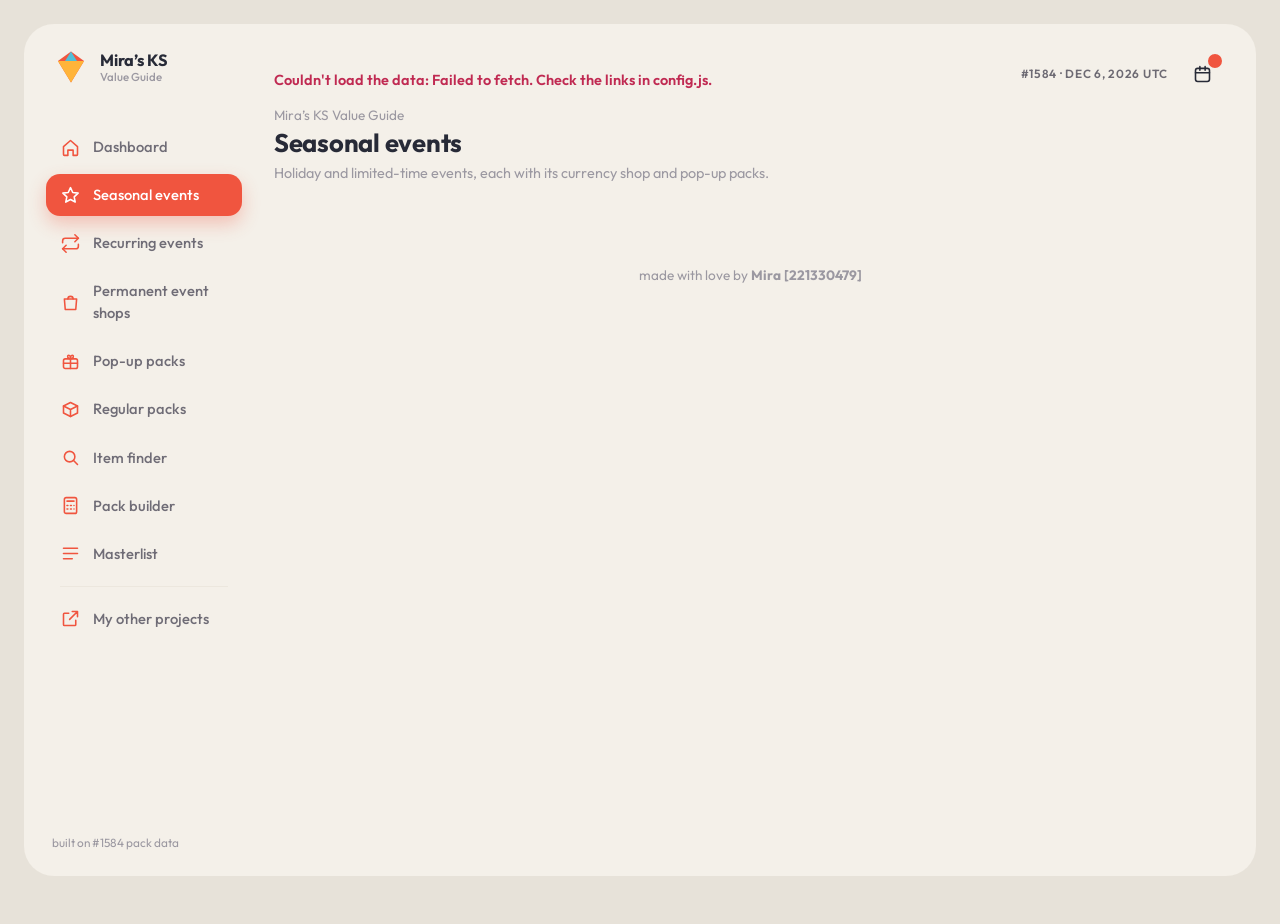
==== commit 460a06c0: "Add Good verdict tier and rename event pack sections to Packs Verdicts: Great 2.00x+, Good 1.50-1.99" ====
--- a/event.html
+++ b/event.html
@@ -54,8 +54,8 @@
   body.innerHTML = `<div id="packs"></div><h2 class="section-label">Currency shop</h2><div id="shops"></div>
     <p class="note">Pack worth is what the same contents cost at regular pack rates. Currency value is the best $ per token in each shop.</p>`;
   if (ev.packs.length)
-    render(document.getElementById("packs"), packCols, ev.packs, false, ["Pop-up packs", "Click a pack to see what is inside."], ["ratio", -1], packDetail);
-  else document.getElementById("packs").innerHTML = `<div class="card"><h2>Pop-up packs</h2><p class="dim">No pop-up packs for this event yet.</p></div>`;
+    render(document.getElementById("packs"), packCols, ev.packs, false, ["Packs", "Click a pack to see what is inside."], ["ratio", -1], packDetail);
+  else document.getElementById("packs").innerHTML = `<div class="card"><h2>Packs</h2><p class="dim">No packs for this event yet.</p></div>`;
   const shopsEl = document.getElementById("shops");
   const views = ev.shops.map(s => {
     const sec = document.createElement("details");
@@ -66,7 +66,7 @@
   });
   if (!views.length) shopsEl.innerHTML = `<div class="card"><p class="dim">No currency shop for this event yet.</p></div>`;
   stats([
-    ["Pop-up packs", ev.packs.length, "gift", ""],
+    ["Packs", ev.packs.length, "gift", ""],
     ["Best pack ratio", ev.packs.length ? Math.max(...ev.packs.map(p => p.ratio)).toFixed(2) + "x" : "none yet", "bars", "pink"],
     ["Currency shops", views.length, "bag", "peach"],
     ["Best currency value", views.length ? fmt(Math.max(...views.map(v => v.best)), 6) : "none yet", "gem", ""]
--- a/theme.css
+++ b/theme.css
@@ -1,4 +1,4 @@
-/* Theme: warm beige workspace, white cards and right panel, playful coral / teal / pink / green / yellow accents */
+/* Theme: warm beige workspace, white cards, playful coral / teal / pink / green / yellow accents */
 @import url("https://fonts.googleapis.com/css2?family=Outfit:wght@400;500;600;700&display=swap");
 :root{--ink:#272a37;--title:#272a37;--mute:#9b98a1;--line:#ece7de;--head:#f7f4ef;--hover:#fbf9f5;--violet:#f0553f;
   --beige:#f4f0e9;--coral:#f0553f;--teal:#4fbfd8;--pink:#ff8ab5;--green:#3fcf9a;--yellow:#ffb43a;
@@ -19,12 +19,6 @@
 .t3 nav a:hover{background:#fff}
 .t3 nav a[aria-current]{background:var(--coral);color:#fff;box-shadow:0 8px 18px rgba(240,85,63,.35)}
 .t3 .tagline{display:none}
-}
-.rpanel{display:none}
-@media(min-width:1360px){
-.t3 main{margin-right:24px;padding-right:350px}
-.rpanel{display:block;position:fixed;top:24px;right:24px;bottom:24px;width:310px;overflow-y:auto;background:#fff;border-radius:30px;padding:28px 26px;box-shadow:-10px 0 40px rgba(90,70,40,.06);z-index:4}
-.t3 .topbar{right:374px}
 }
 
 /* Top bar */
@@ -54,28 +48,10 @@
 .ev-main strong{font-size:.92rem;font-weight:600}
 .ev-main .dim{font-size:.78rem}
 .ev-links{display:flex;gap:8px;margin-top:6px}
-.ev-links a,.ecard-links a{font-size:.72rem;font-weight:700;letter-spacing:.04em;text-transform:uppercase;text-decoration:none;color:var(--ink)}
+.ev-links a{font-size:.72rem;font-weight:700;letter-spacing:.04em;text-transform:uppercase;text-decoration:none;color:var(--ink)}
 .ev-links a{padding:4px 11px;border-radius:999px;background:var(--head)}
-.ev-links a:hover,.ecard-links a:hover{color:var(--coral)}
+.ev-links a:hover{color:var(--coral)}
 .ev-sub{margin:10px 0 0;font-size:.7rem;font-weight:700;text-transform:uppercase;letter-spacing:.06em;color:var(--mute)}
-
-/* Right panel cards (like "tasks today") */
-.rp-head{display:flex;align-items:center;justify-content:space-between;margin:4px 0 14px}
-.rp-head:not(:first-child){margin-top:30px}
-.rp-head h2{margin:0;font-size:1.15rem;font-weight:700}
-.rp-count{min-width:26px;height:26px;padding:0 8px;border-radius:999px;display:grid;place-items:center;background:var(--coral);color:#fff;font-size:.78rem;font-weight:700}
-.rp-count.soft{background:var(--head);color:var(--mute)}
-.ecard{border:1px solid var(--line);border-radius:18px;padding:16px 16px 14px;margin-bottom:14px;transition:box-shadow .15s}
-.ecard:hover{box-shadow:var(--soft)}
-.ecard.upcoming{opacity:.75}
-.ecard-top{display:flex;justify-content:space-between;align-items:flex-start;gap:10px}
-.ecard-top strong{font-size:.98rem;font-weight:600;line-height:1.3}
-.dleft{flex:none;font-size:.7rem;font-weight:700;color:#fff;border-radius:999px;padding:3px 9px;background:var(--coral)}
-.dleft.yellow{background:var(--yellow)}.dleft.green{background:var(--green)}.dleft.teal{background:var(--teal)}.dleft.pink{background:var(--pink)}
-.ecard-foot{display:flex;justify-content:space-between;align-items:center;gap:8px;margin-top:18px}
-.ecard-links{display:flex;gap:12px}
-.ktag{font-size:.68rem;font-weight:700;letter-spacing:.07em;text-transform:uppercase;padding:5px 12px;border-radius:999px;background:var(--coral-s);color:var(--coral-i)}
-.ktag.yellow{background:var(--yellow-s);color:var(--yellow-i)}.ktag.green{background:var(--green-s);color:var(--green-i)}.ktag.teal{background:var(--teal-s);color:var(--teal-i)}.ktag.pink{background:var(--pink-s);color:var(--pink-i)}
 
 /* Headings */
 .t3 .eyebrow{font-size:.85rem;color:var(--mute)}
@@ -152,10 +128,10 @@
 .t3 th,.t3 td{padding:12px 12px}
 .t3 table.rt td:first-child{white-space:normal;min-width:150px}
 
-/* Sidebar with labels */
+/* Sidebar with labels. On very wide screens the frame stops at 1600px and centres, and the fixed sidebar follows its left edge */
 @media(min-width:861px){
-.t3 main{padding-left:250px}
-.t3 .side{width:196px;align-items:stretch;inset:48px auto 48px 46px}
+.t3 main{padding-left:250px;margin:24px max(24px,calc(50% - 800px))}
+.t3 .side{width:196px;align-items:stretch;inset:48px auto 48px max(46px,calc(50% - 778px))}
 .t3 .brand{padding:0 6px 40px}.t3 .brand>span{display:block;font-weight:700;font-size:1.02rem}
 .t3 nav{align-items:stretch;gap:6px}
 .t3 nav a{width:auto;height:auto;justify-content:flex-start;gap:12px;padding:10px 14px;border-radius:14px;font-size:.92rem;font-weight:500;color:#6f6c76}
@@ -192,3 +168,44 @@
 .cf.c5{width:9px;height:9px;background:var(--coral);border-radius:50%}
 @media(max-width:860px){.t3 nav a[aria-current]{background:var(--coral);color:#fff}.t3 nav a:hover{background:var(--head)}}
 @media(max-width:640px){.t3 table.rt tbody tr.top{background:var(--head);box-shadow:inset 4px 0 0 var(--coral)}.t3 .stat strong,.t3.dash .stat strong{font-size:1.1rem}.t3 .stat,.t3.dash .stat,.t3.dash .stat:first-child{padding:14px}}
+
+/* Item pictures beside item names */
+.item-name{display:inline-flex;align-items:center;gap:10px;vertical-align:middle}
+.item-img{flex:none;width:28px;height:28px;object-fit:contain}
+.breakdown .item-img{width:22px;height:22px}
+
+/* Item finder */
+.finder-search label h2{margin:0 0 4px}
+.finder-search p{margin:0 0 14px;color:var(--mute)}
+.t3 .finder-search input{width:100%;max-width:520px;padding:13px 20px;font-size:1rem}
+.quick{display:flex;flex-wrap:wrap;align-items:center;gap:8px;margin-top:16px}
+.quick .chip{cursor:pointer;font:inherit;font-size:.86rem;font-weight:600;padding:5px 14px 5px 8px}
+.quick .chip:hover{background:var(--coral-s)}
+.quick .item-img{width:22px;height:22px}
+.quick .item-name{gap:6px}
+.item-head{display:flex;align-items:center;gap:18px}
+.item-head img{flex:none;width:64px;height:64px;object-fit:contain}
+.item-head h2{margin:0 0 4px}.item-head p{margin:0}
+.item-head a{color:var(--coral)}
+.stack{display:inline-flex;flex-direction:column;align-items:flex-start;gap:4px;vertical-align:middle}
+.stack .pill{font-size:.74rem;padding:2px 10px}
+.stack a:not(.pill){color:var(--ink)}
+
+/* Regular packs: category filter and pack options */
+button.chip{cursor:pointer;font:inherit;font-size:.88rem;font-weight:600}
+.t3 .chip[aria-current]{background:var(--coral);color:#fff;border-color:var(--coral)}
+.t3 .chip[aria-current] .dim{color:rgba(255,255,255,.8)}
+.cts{display:flex;flex-wrap:wrap;gap:6px}
+.ct{display:inline-flex;align-items:center;gap:5px;padding:3px 10px 3px 5px;border-radius:999px;background:#fff;border:1px solid var(--line);font-size:.8rem;white-space:nowrap}
+.ct img{width:20px;height:20px;object-fit:contain}
+.ct b{font-weight:700}
+.ct .pill{font-size:.68rem;padding:1px 7px}
+.opts td{vertical-align:middle}
+.opts tr.best td:first-child{box-shadow:inset 3px 0 0 var(--green);font-weight:700}
+.pills{display:flex;flex-wrap:wrap;gap:5px;min-width:180px;max-width:380px}
+.t3 td .pill{white-space:nowrap}
+@media(min-width:641px){table.rt td:first-child:has(.chev){white-space:nowrap}}
+
+/* External link at the end of the side nav, set apart by a thin line */
+@media(min-width:861px){.t3 nav a.ext{position:relative;margin-top:17px}.t3 nav a.ext::before{content:"";position:absolute;left:14px;right:14px;top:-12px;border-top:1px solid var(--line)}}
+@media(max-width:860px){.t3 nav a.ext{margin-left:12px}}
